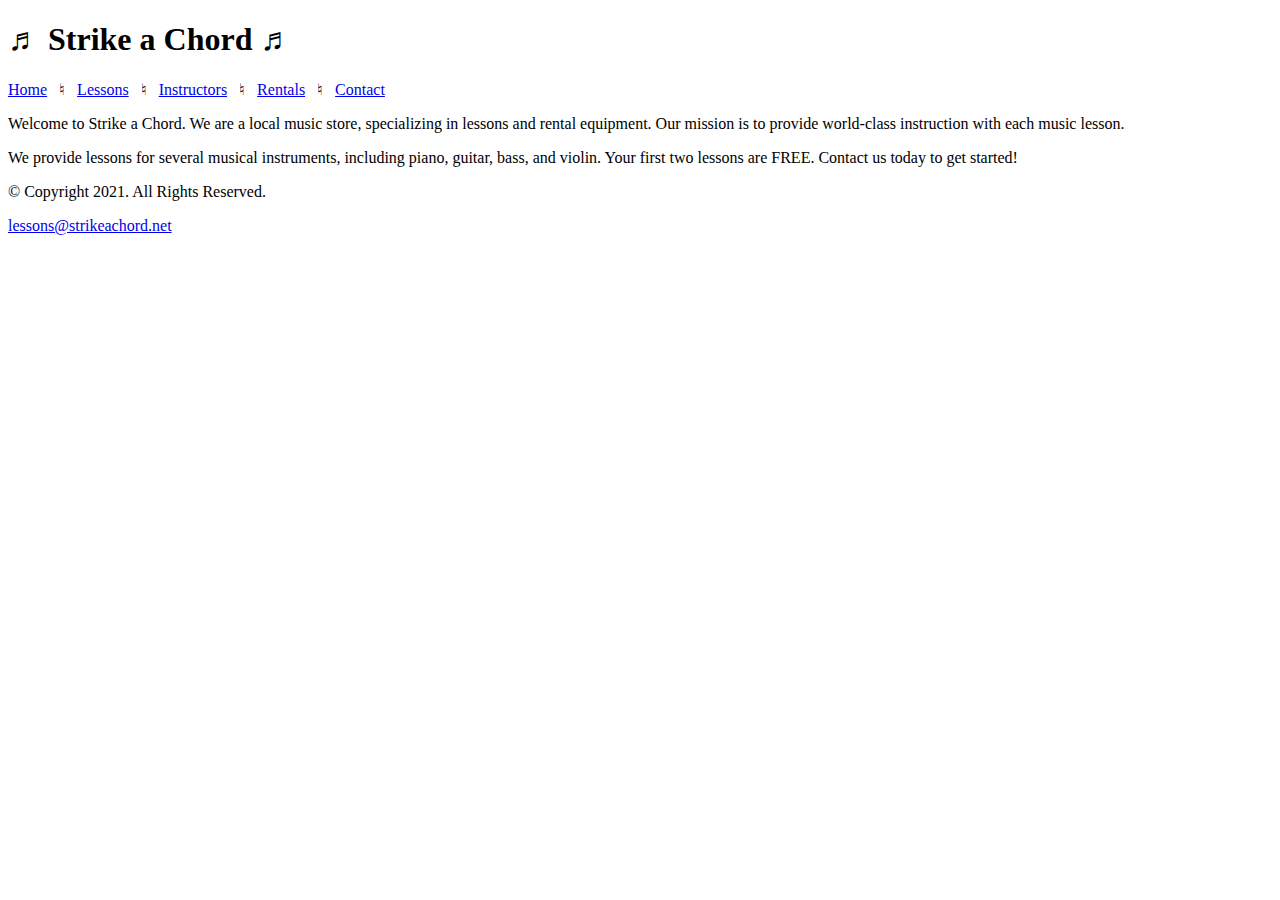
==== index.html @ 457f9717 "basic html" ====
<!DOCTYPE html>
<html lang="en">
<head>
    <meta charset="UTF-8">
    <meta http-equiv="X-UA-Compatible" content="IE=edge">
    <meta name="viewport" content="width=device-width, initial-scale=1.0">
    <title>Strike a Chord: Home Page</title>
</head>
<body>
    <header>
        <h1>&#9836; Strike a Chord &#9836;</h1>
    </header>

    <nav>
        <p><a href="index.html">Home</a> &nbsp; &#9838; &nbsp;
       <a href="lessons.html">Lessons</a> &nbsp; &#9838; &nbsp;
       <a href="instructors.html">Instructors</a> &nbsp; &#9838; &nbsp;
       <a href="retals.html">Rentals</a> &nbsp; &#9838; &nbsp;
       <a href="contact.html">Contact</a></p>
    </nav>

    <main>
        <div id="intro">
            <p>Welcome to Strike a Chord. We are a local music store, specializing
            in lessons and rental equipment. Our mission is to provide world-class
            instruction with each music lesson.</p>

            <p>We provide lessons for several musical instruments, including
            piano, guitar, bass, and violin. Your first two lessons are FREE.
            Contact us today to get started!</p>
        </div>
    </main>

    <footer>
        <p>&copy; Copyright 2021. All Rights Reserved.</p>
        <p><a href="mailto:lessons@strikeachord.net">lessons@strikeachord.net</a></p>
    </footer>
</body>
</html>
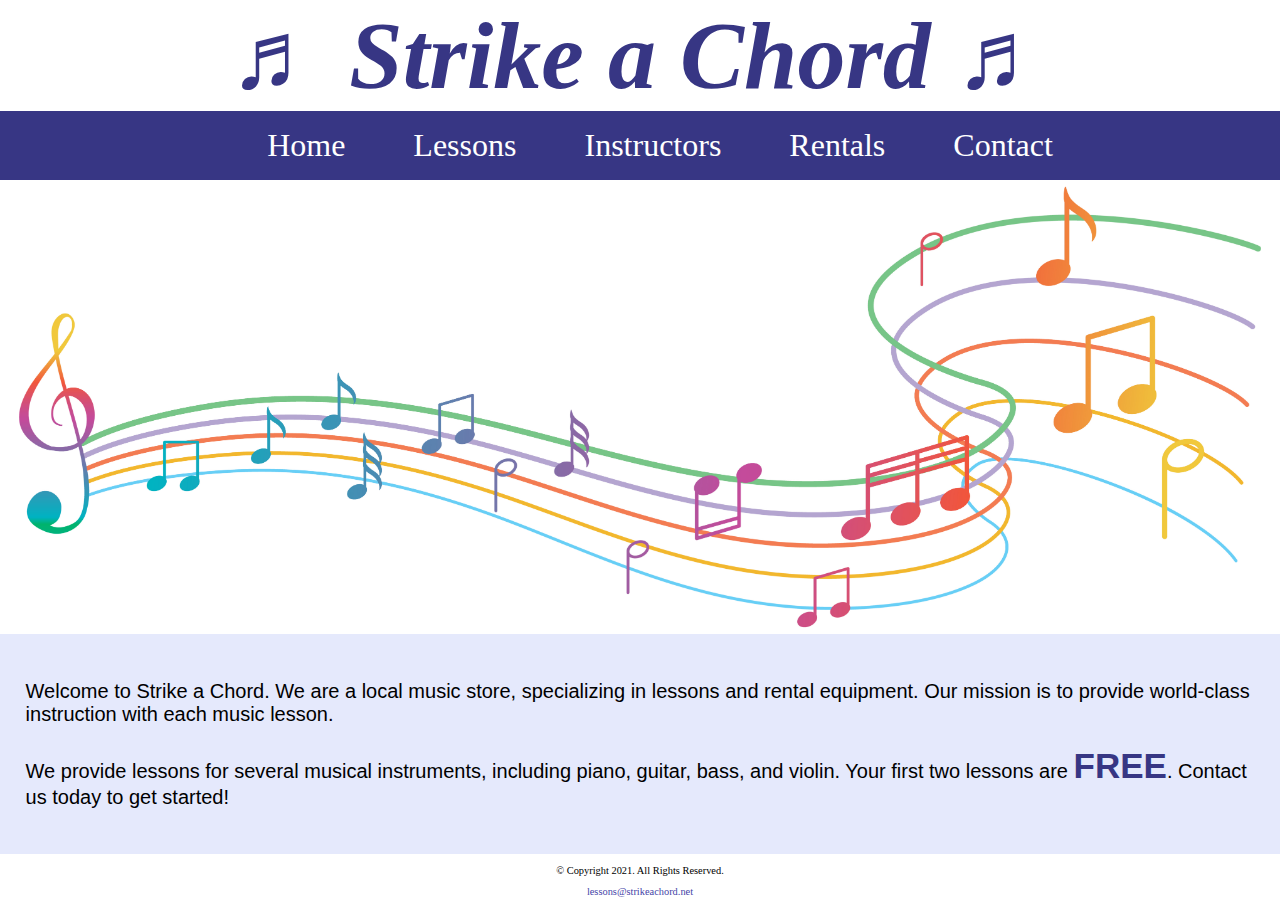
==== commit 0ea7c89a: "add css" ====
--- a/index.html
+++ b/index.html
@@ -4,6 +4,7 @@
     <meta charset="UTF-8">
     <meta http-equiv="X-UA-Compatible" content="IE=edge">
     <meta name="viewport" content="width=device-width, initial-scale=1.0">
+    <link rel="stylesheet" href="./css/style.css">
     <title>Strike a Chord: Home Page</title>
 </head>
 <body>
@@ -12,12 +13,18 @@
     </header>
 
     <nav>
-        <p><a href="index.html">Home</a> &nbsp; &#9838; &nbsp;
-       <a href="lessons.html">Lessons</a> &nbsp; &#9838; &nbsp;
-       <a href="instructors.html">Instructors</a> &nbsp; &#9838; &nbsp;
-       <a href="retals.html">Rentals</a> &nbsp; &#9838; &nbsp;
-       <a href="contact.html">Contact</a></p>
+        <ul>
+            <li><a href="index.html">Home</a></li>
+            <li><a href="lessons.html">Lessons</a></li>
+            <li><a href="#">Instructors</a></li>
+            <li><a href="#">Rentals</a></li>
+            <li><a href="contact.html">Contact</a></li>
     </nav>
+
+    <div class="musicImg">
+        <img src="./img/music.jpg" alt="music notes">
+    </div>
+
 
     <main>
         <div id="intro">
@@ -26,7 +33,7 @@
             instruction with each music lesson.</p>
 
             <p>We provide lessons for several musical instruments, including
-            piano, guitar, bass, and violin. Your first two lessons are FREE.
+            piano, guitar, bass, and violin. Your first two lessons are <span class="action">FREE</span>.
             Contact us today to get started!</p>
         </div>
     </main>
--- a/css/style.css
+++ b/css/style.css
@@ -0,0 +1,110 @@
+/* CSS Reset */
+body, header, nav, main, footer, img, h1 {
+    margin: 0;
+    padding: 0;
+    border: 0;
+}
+
+/*header*/
+header {
+    text-align: center;
+    font-size: 3em;
+    color: #373684;
+}
+
+header h1 {
+    font-style: italic;
+}
+
+/* nav */
+nav {
+    background-color: #373684;
+    
+}
+
+nav ul {
+    list-style-type: none;
+    margin: 0;
+    text-align: center;
+}
+    
+nav li {
+    display: inline-block;
+    font-size: 2em;
+}
+    
+nav li a {
+    display: block;
+    color: #fff;
+    text-align: center;
+    padding: 0.5em 1em;
+    text-decoration: none;
+}
+
+/* musicImg */
+img {
+    width: 100%;
+    display: block;
+}
+
+/* main */
+
+main {
+    padding: 2%;
+    background-color: #e5e9fc;
+    overflow: auto;
+    font-family: Verdana, Arial, sans-serif;
+}
+    
+main p {
+    font-size: 1.25em;
+}
+    
+.action {
+    font-size: 1.75em;
+    color: #373684;
+    font-weight: bold;
+}
+
+#piano, #guitar, #violin {
+    width: 29%;
+    float: left;
+    margin: 0 2%;
+}
+
+#piano img, #guitar img, #violin img {
+    float: left;
+    margin: 0 2%;
+}
+    
+#info {
+    clear: left;
+    background-color: #c0caf7;
+    padding: 1% 2%;
+}
+    
+#contact {
+    text-align: center;
+}
+
+#contact a {
+    color: #4645a8;
+    text-decoration: none;
+    font-weight: bold;
+}
+    
+.map {
+    border: 5px solid #373684;
+}
+
+/* footer */
+footer {
+    text-align: center;
+    font-size: 0.65em;
+    clear: left;
+}
+
+footer a {
+    color: #4645a8;
+    text-decoration: none;
+}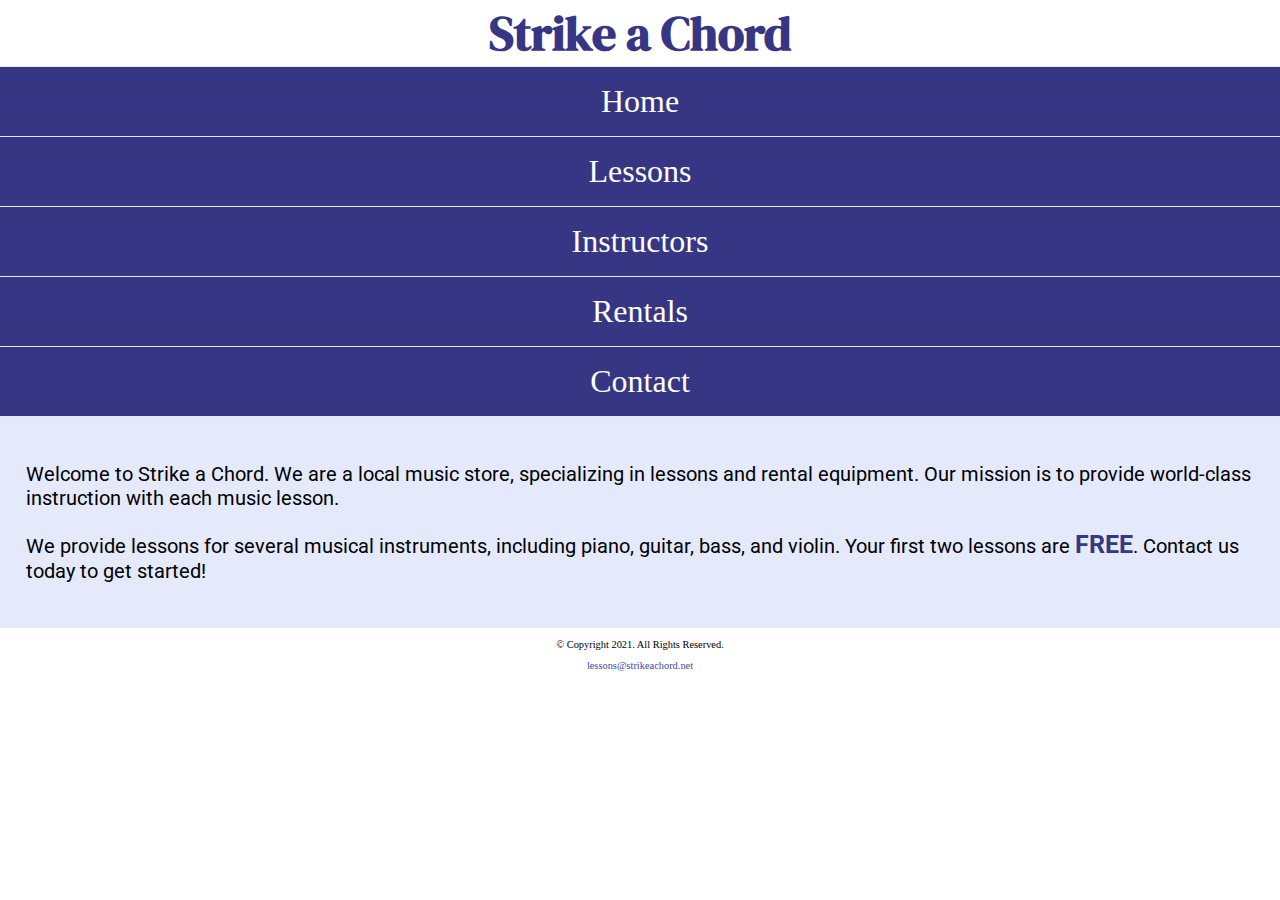
==== commit 414e40a3: "mobile-viewport" ====
--- a/index.html
+++ b/index.html
@@ -5,11 +5,18 @@
     <meta http-equiv="X-UA-Compatible" content="IE=edge">
     <meta name="viewport" content="width=device-width, initial-scale=1.0">
     <link rel="stylesheet" href="./css/style.css">
+    <link rel="preconnect" href="https://fonts.googleapis.com">
+    <link rel="preconnect" href="https://fonts.gstatic.com" crossorigin>
+    <link href="https://fonts.googleapis.com/css2?family=DM+Serif+Display:ital@0;1&family=Francois+One&family=Roboto:wght@100;300;400;500;700;900&display=swap" rel="stylesheet">
     <title>Strike a Chord: Home Page</title>
 </head>
 <body>
     <header>
-        <h1>&#9836; Strike a Chord &#9836;</h1>
+        <h1>
+            <span class="tab-desk">&#9836;</span>
+                Strike a Chord 
+            <span class="tab-desk">&#9836;</span>
+        </h1>
     </header>
 
     <nav>
@@ -21,7 +28,7 @@
             <li><a href="contact.html">Contact</a></li>
     </nav>
 
-    <div class="musicImg">
+    <div class="musicImg tab-desk">
         <img src="./img/music.jpg" alt="music notes">
     </div>
 
--- a/css/style.css
+++ b/css/style.css
@@ -1,19 +1,24 @@
 /* CSS Reset */
-body, header, nav, main, footer, img, h1 {
+body, header, nav, main, footer, img, h1, ul {
     margin: 0;
     padding: 0;
     border: 0;
 }
 
+/* hide tab-desk class */
+.tab-desk {
+    display: none;
+}
+
 /*header*/
 header {
     text-align: center;
-    font-size: 3em;
+    font-size: 1.5em;
     color: #373684;
 }
 
 header h1 {
-    font-style: italic;
+    font-family: 'DM Serif Display', sans-serif;
 }
 
 /* nav */
@@ -24,13 +29,13 @@
 
 nav ul {
     list-style-type: none;
-    margin: 0;
     text-align: center;
 }
     
 nav li {
-    display: inline-block;
+    display: block;
     font-size: 2em;
+    border-top: 1px solid #e5e9fc;
 }
     
 nav li a {
@@ -53,7 +58,7 @@
     padding: 2%;
     background-color: #e5e9fc;
     overflow: auto;
-    font-family: Verdana, Arial, sans-serif;
+    font-family: 'Roboto', Arial, sans-serif;
 }
     
 main p {
@@ -61,20 +66,18 @@
 }
     
 .action {
-    font-size: 1.75em;
+    font-size: 1.25em;
     color: #373684;
     font-weight: bold;
 }
 
 #piano, #guitar, #violin {
-    width: 29%;
-    float: left;
     margin: 0 2%;
 }
 
 #piano img, #guitar img, #violin img {
     float: left;
-    margin: 0 2%;
+   
 }
     
 #info {
@@ -82,12 +85,36 @@
     background-color: #c0caf7;
     padding: 1% 2%;
 }
+
+#info ul {
+    margin: 10%;
+}
+
+.round {
+    border-radius: 8px;
+}
     
 #contact {
     text-align: center;
 }
 
-#contact a {
+.tel-link {
+    background-color: #373684;
+    padding: 2%;
+    margin: 0 auto;
+    width: 80%;
+    text-align: center;
+    border-radius: 5px;
+}
+
+.tel-link a {
+    color: #fff;
+    text-decoration: none;
+    font-size: 1.5em;
+    display: block;
+}
+
+#contact .email-link {
     color: #4645a8;
     text-decoration: none;
     font-weight: bold;
@@ -95,6 +122,8 @@
     
 .map {
     border: 5px solid #373684;
+    width: 95%;
+    height: 50%;
 }
 
 /* footer */
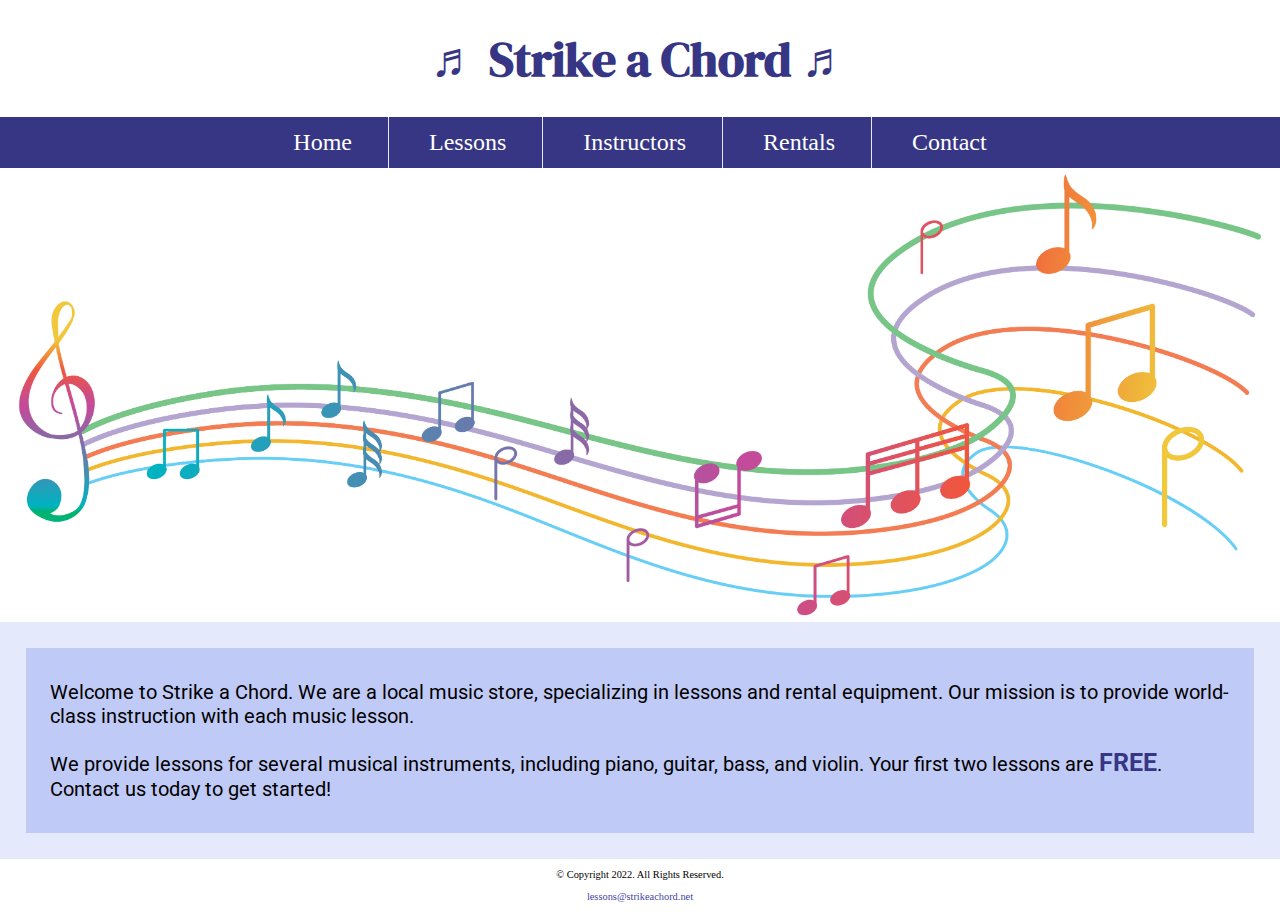
==== commit a4636e94: "tablet and desktop" ====
--- a/index.html
+++ b/index.html
@@ -34,7 +34,7 @@
 
 
     <main>
-        <div id="intro">
+        <div id="info">
             <p>Welcome to Strike a Chord. We are a local music store, specializing
             in lessons and rental equipment. Our mission is to provide world-class
             instruction with each music lesson.</p>
@@ -46,7 +46,7 @@
     </main>
 
     <footer>
-        <p>&copy; Copyright 2021. All Rights Reserved.</p>
+        <p>&copy; Copyright 2022. All Rights Reserved.</p>
         <p><a href="mailto:lessons@strikeachord.net">lessons@strikeachord.net</a></p>
     </footer>
 </body>
--- a/css/style.css
+++ b/css/style.css
@@ -136,4 +136,80 @@
 footer a {
     color: #4645a8;
     text-decoration: none;
+}
+
+
+/* tablet viewport */
+
+@media screen and (min-width: 550px), print {
+    
+    .tab-desk {
+        display: block;
+    }
+
+    .mobile {
+        display: none;
+    }
+
+    span.tab-desk {
+        display: inline;
+    }
+
+    nav li {
+        border-top: none;
+        display: inline-block;
+        font-size: 1.5em;
+        border-right: 1px solid #e5e9fc;
+    }
+
+    nav li:last-child {
+        border-right: none;
+    }
+
+    nav li a {
+        padding: 0.25em 0.5em;
+    }
+
+    .map {
+        width: 500px;
+        height: 450px;
+    }
+
+}
+
+@media screen and (min-width: 769px), print {
+    header {
+        padding: 2%;
+    }
+
+    nav li a {
+        padding: 0.5em 1.5em;
+    }
+
+    nav li a:hover {
+        color: #373684;
+        background-color: #e5e9fc;
+    }
+
+    #info ul {
+       margin: 0;
+        margin-left: 5%;
+    }
+
+    main h3 {
+        font-size: 1.5em;
+    }
+
+    #piano, #guitar, #violin {
+        width: 29%;
+        float: left;
+        margin: 0 2%;
+    }
+}
+
+@media print {
+    body {
+        background-color: #fff;
+        color: #000;
+    }
 }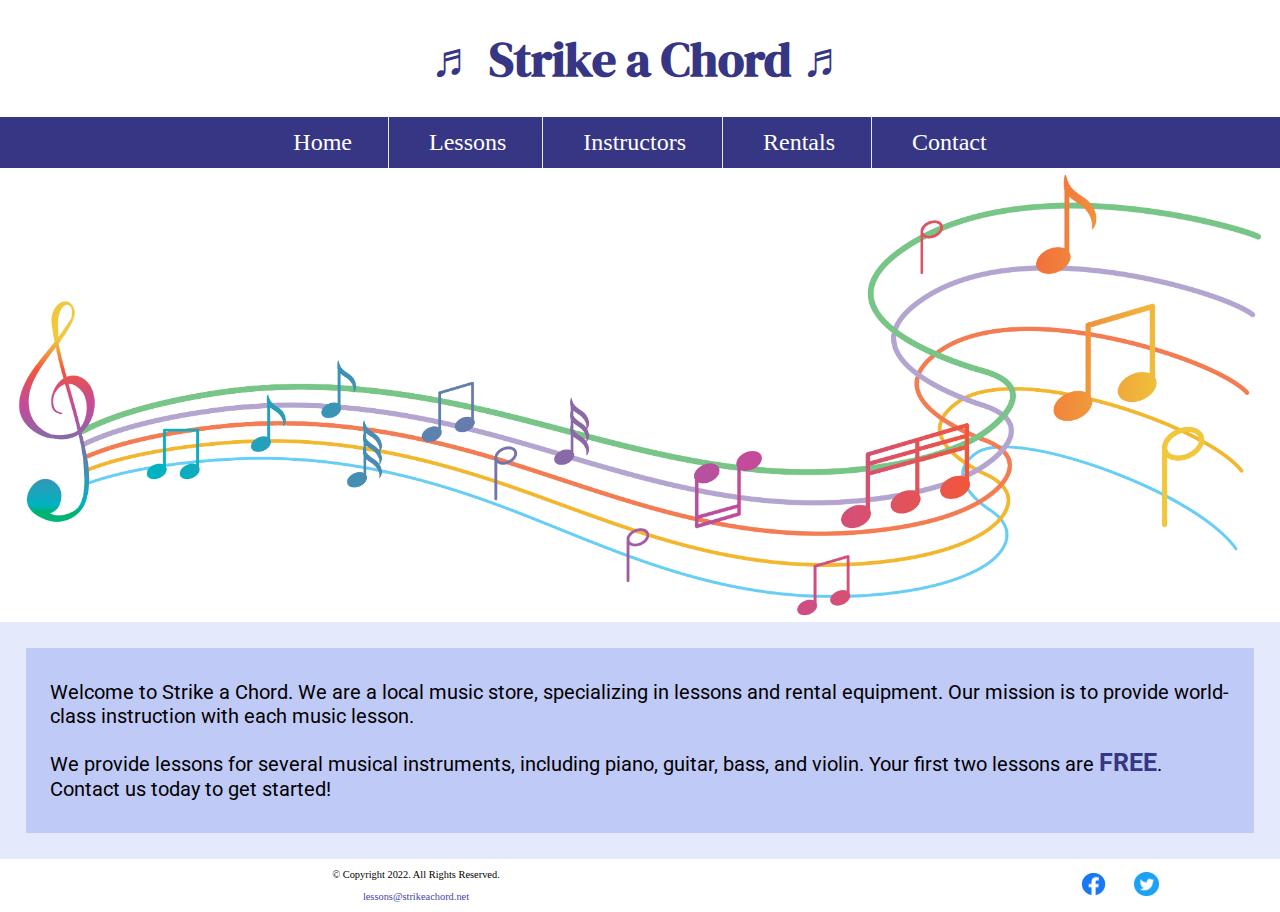
==== commit c486ecd6: "publishing" ====
--- a/index.html
+++ b/index.html
@@ -4,13 +4,26 @@
     <meta charset="UTF-8">
     <meta http-equiv="X-UA-Compatible" content="IE=edge">
     <meta name="viewport" content="width=device-width, initial-scale=1.0">
+    <meta name="description" content="Strike a Chord specializes in music lessons and music rental equipment">
     <link rel="stylesheet" href="./css/style.css">
     <link rel="preconnect" href="https://fonts.googleapis.com">
     <link rel="preconnect" href="https://fonts.gstatic.com" crossorigin>
     <link href="https://fonts.googleapis.com/css2?family=DM+Serif+Display:ital@0;1&family=Francois+One&family=Roboto:wght@100;300;400;500;700;900&display=swap" rel="stylesheet">
-    <title>Strike a Chord: Home Page</title>
+    <title>Music Lessons - Rentals | Strike a Chord</title>
 </head>
 <body>
+    <nav class="mobile-nav">
+        <div id="menu-links">
+            <a href="index.html">Home</a>
+            <a href="lessons.html">Lessons</a>
+            <a href="instructors.html">Instructors</a>
+            <a href="rentals.html">Rentals</a>
+            <a href="contact.html">Contact Us</a>
+        </div>
+        <a class="menu-icon" onclick="hamburger()">
+        <div>&#9776;</div>
+        </a>
+    </nav>
     <header>
         <h1>
             <span class="tab-desk">&#9836;</span>
@@ -19,12 +32,12 @@
         </h1>
     </header>
 
-    <nav>
+    <nav class=" tab-desk">
         <ul>
             <li><a href="index.html">Home</a></li>
             <li><a href="lessons.html">Lessons</a></li>
-            <li><a href="#">Instructors</a></li>
-            <li><a href="#">Rentals</a></li>
+            <li><a href="instructors.html">Instructors</a></li>
+            <li><a href="rentals.html">Rentals</a></li>
             <li><a href="contact.html">Contact</a></li>
     </nav>
 
@@ -46,8 +59,16 @@
     </main>
 
     <footer>
-        <p>&copy; Copyright 2022. All Rights Reserved.</p>
-        <p><a href="mailto:lessons@strikeachord.net">lessons@strikeachord.net</a></p>
+        <div class="copyright">
+            <p>&copy; Copyright 2022. All Rights Reserved.</p>
+            <p><a href="mailto:lessons@strikeachord.net">lessons@strikeachord.net</a></p>
+        </div>
+        <div class="social">
+            <a href="https://www.facebook.com" target="_blank"></a><img src="./img/facebook-logo.png" alt="Facebook logo">
+            <a href="https://www.twitter.com" target="_blank"></a><img src="./img/twitter-logo.png" alt="Twitter logo">
+        </div>  
     </footer>
+
+    <script src="./scripts/script.js"></script>
 </body>
 </html>--- a/css/style.css
+++ b/css/style.css
@@ -5,8 +5,12 @@
     border: 0;
 }
 
+*{
+    box-sizing: border-box;
+}
+
 /* hide tab-desk class */
-.tab-desk {
+.tab-desk, #menu-links  {
     display: none;
 }
 
@@ -19,6 +23,9 @@
 
 header h1 {
     font-family: 'DM Serif Display', sans-serif;
+    font-size: 1.5em;
+    padding: 4%;
+    margin-right: 15%;
 }
 
 /* nav */
@@ -27,24 +34,32 @@
     
 }
 
-nav ul {
-    list-style-type: none;
-    text-align: center;
-}
-    
-nav li {
+.mobile-nav a {
+    color: #fff;
+    text-align: center;
+    font-size: 2em;
+    text-decoration: none;
+    padding: 3%;
+    display: block;
+}
+.mobile-nav a.menu-icon {
+    display: block;
+    position: absolute;
+    right: 0;
+    top: 0;
+}
+.menu-icon div {
+    height: 50px;
+    width: 50px;
+    background-color: #373684;
+}
+    
+/* nav li {
     display: block;
     font-size: 2em;
     border-top: 1px solid #e5e9fc;
 }
-    
-nav li a {
-    display: block;
-    color: #fff;
-    text-align: center;
-    padding: 0.5em 1em;
-    text-decoration: none;
-}
+     */
 
 /* musicImg */
 img {
@@ -94,7 +109,7 @@
     border-radius: 8px;
 }
     
-#contact {
+#contact, #rental h2 {
     text-align: center;
 }
 
@@ -126,6 +141,61 @@
     height: 50%;
 }
 
+/* table  */
+
+table {
+    border: 1px solid #373684;
+    border-collapse: collapse;
+    margin: 0 auto;
+    width: 100%;
+}
+
+caption {
+    font-size: 1.5em;
+    font-weight: bold;
+    padding: 1%;
+}
+
+th, td {
+    border: 1px solid #373684;
+    padding: 2%;
+}
+
+th {
+    background-color: #373684;
+    color: #fff;
+    font-size: 1.15em;
+}
+
+tr:nth-child(odd) {
+    background-color: #b7b7e1;
+}
+
+/* form  */
+
+fieldset, input {
+    margin-bottom: 2%;
+}
+
+fieldset legend {
+    font-weight: bold;
+    font-size: 1.25em;
+}
+
+label {
+    display: block;
+    padding: 3%;
+}
+
+#submit {
+    margin: 0 auto;
+    display: block;
+    padding: 3%;
+    background-color: #b7b7e1;
+    font-size: 1em;
+}
+
+
 /* footer */
 footer {
     text-align: center;
@@ -138,6 +208,12 @@
     text-decoration: none;
 }
 
+.social img {
+    display: inline-block;
+    padding: 4%;
+    width: 50px;
+}
+
 
 /* tablet viewport */
 
@@ -147,12 +223,23 @@
         display: block;
     }
 
-    .mobile {
+    .mobile, .mobile-nav {
         display: none;
     }
 
     span.tab-desk {
         display: inline;
+    }
+
+    header h1 {
+        margin: 0;
+        padding: 0;
+        font-size: 2em;
+    }
+
+    nav ul {
+        list-style-type: none;
+        text-align: center;
     }
 
     nav li {
@@ -168,6 +255,11 @@
 
     nav li a {
         padding: 0.25em 0.5em;
+        display: block;
+        color: #fff;
+        text-align: center;
+        /* padding: 0.5em 1em; */
+        text-decoration: none;
     }
 
     .map {
@@ -175,6 +267,31 @@
         height: 450px;
     }
 
+    form {
+        width: 70%;
+        margin: 0 auto;
+    }
+
+    .copyright {
+        float: left;
+        width: 65%;
+    }
+
+    .social {
+        float: right;
+        width: 25%;
+    }
+
+    .grid {
+        display: grid;
+        grid-template-columns: 2;
+        grid-gap: 20px;
+    }
+
+    aside {
+        grid-column: 1 / span 2;
+    }
+
 }
 
 @media screen and (min-width: 769px), print {
@@ -189,10 +306,10 @@
     nav li a:hover {
         color: #373684;
         background-color: #e5e9fc;
+        transform: scale(1.2);
     }
 
     #info ul {
-       margin: 0;
         margin-left: 5%;
     }
 
@@ -205,6 +322,33 @@
         float: left;
         margin: 0 2%;
     }
+
+    .grid {
+        grid-template-columns: 4;
+    }
+
+    figcaption {
+        font-size: 1em;
+    }
+
+    aside {
+        grid-column: 1 / span 4;
+    }
+
+    table {
+        width: 70%;
+    }
+
+    .form-grid {
+        display: grid;
+        grid-template-columns: auto auto;
+        grid-gap: 20px;
+    }
+
+    .btn {
+        grid-column: 1 / span 2;
+    }
+
 }
 
 @media print {
@@ -212,4 +356,32 @@
         background-color: #fff;
         color: #000;
     }
-}+}
+
+aside {
+    text-align: center;
+    font-size: 1.5em;
+    font-weight: bold;
+    color: #373684;
+    text-shadow: 3px 3px 10px #8280cb;
+}
+
+figure {
+    position: relative;
+    max-width: 275px;
+    margin: 2% auto;
+    border: 8px solid #373684;
+}
+
+figcaption {
+    position: absolute;
+    bottom: 0;
+    background: rgba(55, 54, 132, 0.7);
+    color: #fff;
+    width: 100%;
+    padding: 5% 0;
+    text-align: center;
+    font-family: Verdana, Arial, sans-serif;
+    font-size: 1.5em;
+    font-weight: bold;
+}
